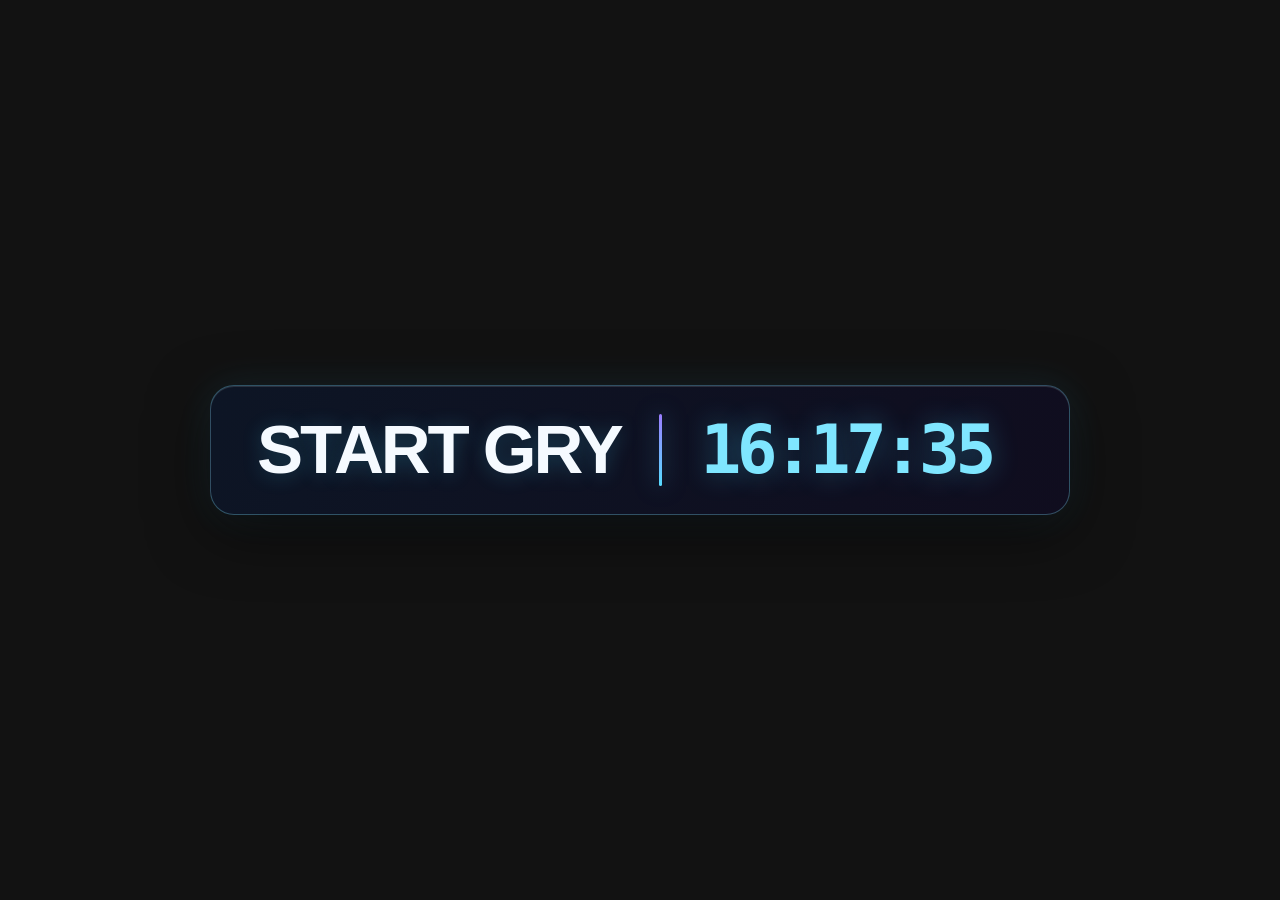
==== obs/start-gry/index.html @ d5b2d8a8 "Add transparent START GRY countdown browser overlay for OBS" ====
<!doctype html>
<html lang="pl">
<head>
  <meta charset="utf-8">
  <meta name="viewport" content="width=device-width, initial-scale=1">
  <meta name="color-scheme" content="dark">
  <title>START GRY | Odliczanie do północy</title>
  <style>
    :root { color-scheme: dark; }
    * { box-sizing: border-box; }
    html, body { width: 100%; height: 100%; margin: 0; overflow: hidden; background: transparent !important; }
    body {
      display: grid;
      place-items: center;
      font-family: 'Segoe UI', Inter, Arial, sans-serif;
      -webkit-font-smoothing: antialiased;
    }
    .overlay {
      display: flex;
      align-items: center;
      justify-content: center;
      gap: clamp(22px, 3vw, 56px);
      width: max-content;
      max-width: calc(100vw - 48px);
      padding: clamp(21px, 2.2vw, 40px) clamp(28px, 3.6vw, 68px);
      border: 1px solid rgba(130, 228, 255, .30);
      border-radius: 24px;
      background: linear-gradient(115deg, rgba(13, 22, 39, .92), rgba(16, 13, 32, .92));
      box-shadow: 0 16px 60px rgba(0, 0, 0, .55), inset 0 1px 0 rgba(255, 255, 255, .12), 0 0 38px rgba(82, 190, 242, .13);
      backdrop-filter: blur(8px);
    }
    .title {
      margin: 0;
      white-space: nowrap;
      font-size: clamp(36px, 5.4vw, 104px);
      line-height: 1;
      font-weight: 900;
      letter-spacing: -.045em;
      color: #f5faff;
      text-shadow: 0 2px 20px rgba(65, 213, 255, .22);
    }
    .separator {
      width: 3px;
      height: clamp(45px, 5.6vw, 100px);
      flex: 0 0 3px;
      border-radius: 3px;
      background: linear-gradient(180deg, #9b7dff, #57dcff);
      box-shadow: 0 0 22px rgba(89, 206, 255, .5);
    }
    .countdown {
      display: block;
      min-width: 7.9ch;
      white-space: nowrap;
      color: #7fe6ff;
      font: 800 clamp(38px, 5.3vw, 102px)/1 ui-monospace, 'Cascadia Code', Consolas, monospace;
      font-variant-numeric: tabular-nums;
      letter-spacing: -.065em;
      text-shadow: 0 0 28px rgba(63, 208, 255, .32);
    }
    body.bottom { align-items: end; padding-bottom: 6vh; }
    body.bottom .overlay { margin-bottom: 0; }
    @media (max-width: 900px) {
      .overlay { gap: 18px; padding: 22px 28px; border-radius: 17px; }
      .title { font-size: clamp(28px, 5vw, 60px); }
      .countdown { font-size: clamp(29px, 5vw, 60px); }
      .separator { height: 48px; width: 2px; flex-basis: 2px; }
    }
    @media (max-width: 570px) {
      .overlay { flex-direction: column; gap: 10px; }
      .separator { width: 85%; height: 2px; flex-basis: 2px; }
      .title, .countdown { font-size: clamp(32px, 9vw, 56px); }
    }
  </style>
</head>
<body>
  <main class="overlay" role="timer" aria-label="Start gry, czas do północy w Polsce">
    <h1 class="title">START GRY</h1>
    <span class="separator" aria-hidden="true"></span>
    <time id="clock" class="countdown" aria-label="Pozostały czas">--:--:--</time>
  </main>
  <script>
    (() => {
      'use strict';
      const timezone = 'Europe/Warsaw';
      const formatter = new Intl.DateTimeFormat('en-GB', {
        timeZone: timezone, year: 'numeric', month: '2-digit', day: '2-digit',
        hour: '2-digit', minute: '2-digit', second: '2-digit', hourCycle: 'h23'
      });
      const partsAt = timestamp => Object.fromEntries(
        formatter.formatToParts(timestamp)
          .filter(part => part.type !== 'literal')
          .map(part => [part.type, Number(part.value)])
      );
      const asWallTime = p => Date.UTC(p.year, p.month - 1, p.day, p.hour, p.minute, p.second);
      const now = Date.now();
      const today = partsAt(now);
      const desiredWall = Date.UTC(today.year, today.month - 1, today.day + 1);
      let midnight = desiredWall;
      for (let i = 0; i < 4; i++) midnight += desiredWall - asWallTime(partsAt(midnight));

      const element = document.getElementById('clock');
      const pad = n => String(n).padStart(2, '0');
      function update() {
        const seconds = Math.max(0, Math.ceil((midnight - Date.now()) / 1000));
        const hours = Math.floor(seconds / 3600);
        const minutes = Math.floor((seconds % 3600) / 60);
        const rest = seconds % 60;
        element.textContent = pad(hours) + ':' + pad(minutes) + ':' + pad(rest);
      }
      if (new URLSearchParams(window.location.search).get('position') === 'bottom') {
        document.body.classList.add('bottom');
      }
      update();
      setInterval(update, 200);
      document.addEventListener('visibilitychange', update);
    })();
  </script>
</body>
</html>
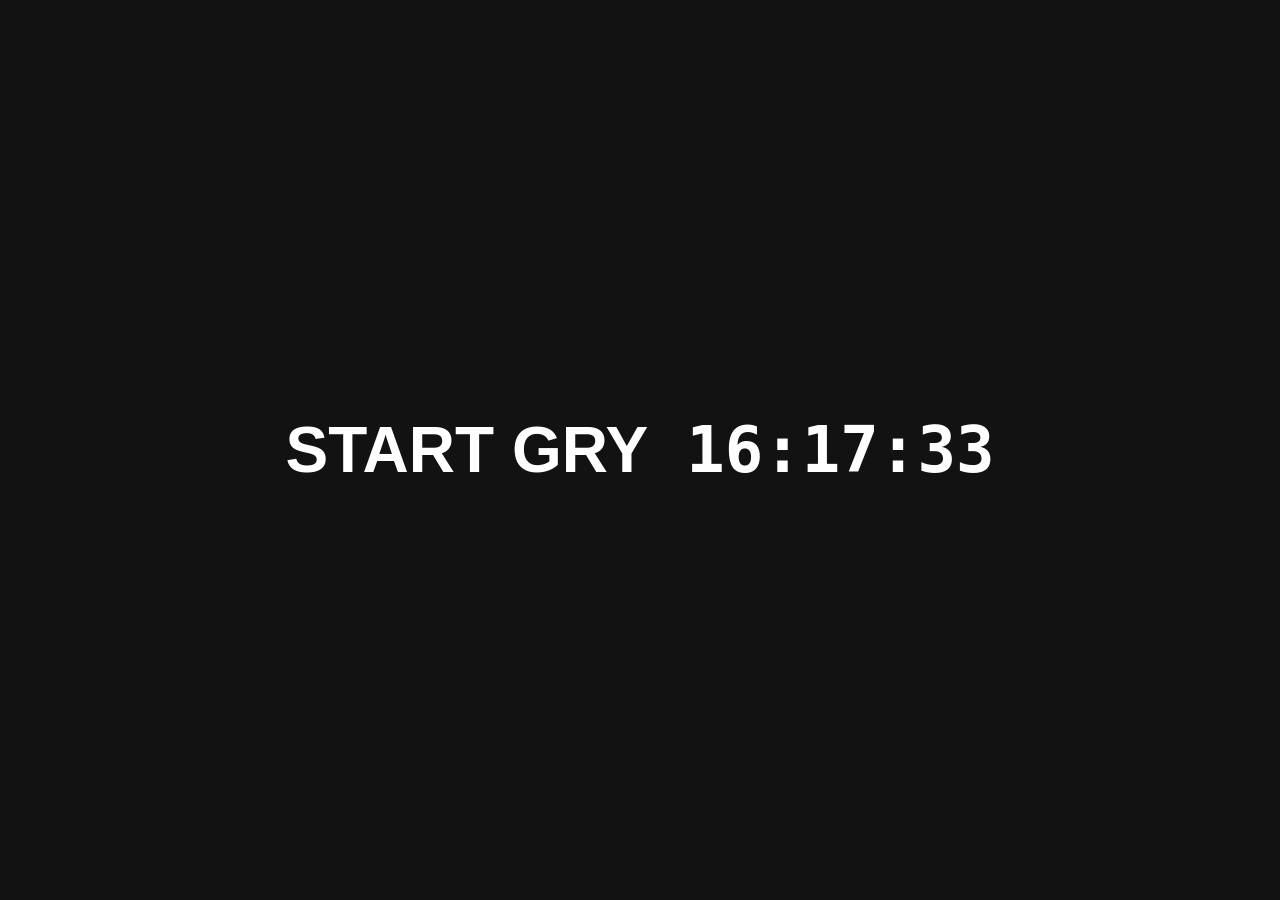
==== commit a640cd00: "Make START GRY OBS overlay plain text with fully transparent background" ====
--- a/obs/start-gry/index.html
+++ b/obs/start-gry/index.html
@@ -6,71 +6,16 @@
   <meta name="color-scheme" content="dark">
   <title>START GRY | Odliczanie do północy</title>
   <style>
-    :root { color-scheme: dark; }
-    * { box-sizing: border-box; }
-    html, body { width: 100%; height: 100%; margin: 0; overflow: hidden; background: transparent !important; }
-    body {
-      display: grid;
-      place-items: center;
-      font-family: 'Segoe UI', Inter, Arial, sans-serif;
-      -webkit-font-smoothing: antialiased;
-    }
-    .overlay {
-      display: flex;
-      align-items: center;
-      justify-content: center;
-      gap: clamp(22px, 3vw, 56px);
-      width: max-content;
-      max-width: calc(100vw - 48px);
-      padding: clamp(21px, 2.2vw, 40px) clamp(28px, 3.6vw, 68px);
-      border: 1px solid rgba(130, 228, 255, .30);
-      border-radius: 24px;
-      background: linear-gradient(115deg, rgba(13, 22, 39, .92), rgba(16, 13, 32, .92));
-      box-shadow: 0 16px 60px rgba(0, 0, 0, .55), inset 0 1px 0 rgba(255, 255, 255, .12), 0 0 38px rgba(82, 190, 242, .13);
-      backdrop-filter: blur(8px);
-    }
-    .title {
-      margin: 0;
-      white-space: nowrap;
-      font-size: clamp(36px, 5.4vw, 104px);
-      line-height: 1;
-      font-weight: 900;
-      letter-spacing: -.045em;
-      color: #f5faff;
-      text-shadow: 0 2px 20px rgba(65, 213, 255, .22);
-    }
-    .separator {
-      width: 3px;
-      height: clamp(45px, 5.6vw, 100px);
-      flex: 0 0 3px;
-      border-radius: 3px;
-      background: linear-gradient(180deg, #9b7dff, #57dcff);
-      box-shadow: 0 0 22px rgba(89, 206, 255, .5);
-    }
-    .countdown {
-      display: block;
-      min-width: 7.9ch;
-      white-space: nowrap;
-      color: #7fe6ff;
-      font: 800 clamp(38px, 5.3vw, 102px)/1 ui-monospace, 'Cascadia Code', Consolas, monospace;
-      font-variant-numeric: tabular-nums;
-      letter-spacing: -.065em;
-      text-shadow: 0 0 28px rgba(63, 208, 255, .32);
-    }
-    body.bottom { align-items: end; padding-bottom: 6vh; }
-    body.bottom .overlay { margin-bottom: 0; }
-    @media (max-width: 900px) {
-      .overlay { gap: 18px; padding: 22px 28px; border-radius: 17px; }
-      .title { font-size: clamp(28px, 5vw, 60px); }
-      .countdown { font-size: clamp(29px, 5vw, 60px); }
-      .separator { height: 48px; width: 2px; flex-basis: 2px; }
-    }
-    @media (max-width: 570px) {
-      .overlay { flex-direction: column; gap: 10px; }
-      .separator { width: 85%; height: 2px; flex-basis: 2px; }
-      .title, .countdown { font-size: clamp(32px, 9vw, 56px); }
-    }
-  </style>
+  * { box-sizing: border-box; }
+  html, body { margin: 0; width: 100%; height: 100%; background: transparent !important; overflow: hidden; }
+  body { display: flex; align-items: center; justify-content: center; font-family: Arial, 'Segoe UI', sans-serif; }
+  .overlay { display: flex; align-items: center; justify-content: center; gap: 38px; padding: 0; margin: 0; background: none; border: none; box-shadow: none; }
+  .title { margin: 0; color: #fff; white-space: nowrap; font-size: clamp(38px, 5vw, 96px); font-weight: 800; line-height: 1; letter-spacing: 0; text-shadow: none; }
+  .separator { display: none; }
+  .countdown { color: #fff; white-space: nowrap; min-width: 8ch; font-family: Consolas, 'Cascadia Code', monospace; font-size: clamp(38px, 5vw, 96px); font-weight: 800; line-height: 1; font-variant-numeric: tabular-nums; letter-spacing: 0; text-shadow: none; }
+  body.bottom { align-items: flex-end; padding-bottom: 6vh; }
+  @media (max-width: 640px) { .overlay { gap: 15px; } .title, .countdown { font-size: clamp(22px, 5vw, 48px); } }
+</style>
 </head>
 <body>
   <main class="overlay" role="timer" aria-label="Start gry, czas do północy w Polsce">
